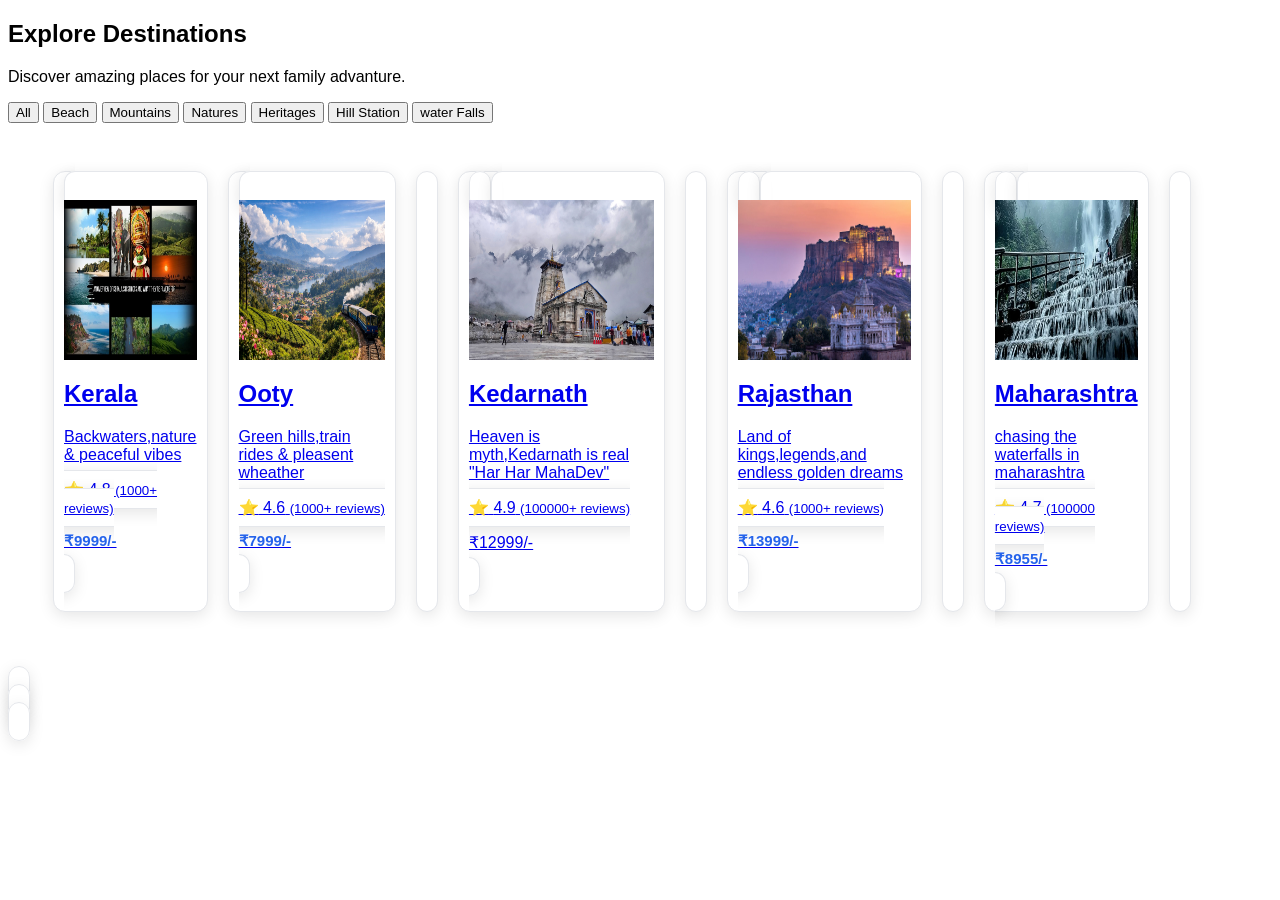
==== pages/destinations.html @ 9bf65f1f "destinationcards" ====
<!DOCTYPE html>
<html lang="en">
<head>
    <meta charset="UTF-8">
    <meta name="viewport" content="width=device-width, initial-scale=1.0">
    <title>Destination-FamilyTrip</title>
    <link rel="stylesheet" href="../css/style.css">
</head>
<body>
    <main>
        <section class="destinations-page">
            <h1>Explore Destinations</h1>

            <p>
                Discover amazing places for your next family advanture.
            </p>

            <div class="destinations-categories">
                <button>All</button>
                <button>Beach</button>
                <button>Mountains</button>
                <button>Natures</button>
                <button>Heritages</button>
                <button>Hill Station</button>
                <button>water Falls</button>
            </div>

            <!-------------destination-cards----------->
            <div class="destination-container">
            <div class="destination-card">
                <a href="kerala.html" class="destination-card">
                    <img src="../images/destinations/kerala.jpg" alt="kerala">
                    <h2>Kerala</h2>
                    <p>Backwaters,nature & peaceful vibes</p>
                    <span>⭐</span>
                    <span>4.8</span>
                    <small>(1000+  reviews)</small>
                    <p class="price">₹9999/-</p>
                    </a>
            </div>
            
            <div class="destination-card"> 
                <a href="ooty.html" class="destination-card">
                    <img src="../images/destinations/ooty.png" alt="Ooty">
                    <h2>Ooty</h2>
                    <p>Green hills,train rides & pleasent wheather</p>
                    <span>⭐</span>
                    <span>4.6</span>
                    <small>(1000+ reviews)</small>
                    <p class="price">₹7999/-</p>
            </div>
            
            <div class="destination-card">
                <a href="kedarnath.html" class="destination-card">
                    <img
                    src="../images/destinations/kedarnath.png"
                    alt="Kedarnath">
                   <h2>Kedarnath</h2>
                   <p>Heaven is myth,Kedarnath is real "Har Har MahaDev"</p>
                   <span>⭐</span>
                   <span>4.9</span>
                   <small>(100000+ reviews)</small>
                   <p class="'price">₹12999/-</p>
            </div>

            <div class="destination-card">
                <a href="rajasthan.html" class="destination-card">
                  <img
                  src="../images/destinations/rajasthan.jpeg"
                  alt="rajasthan">
                 <h2>Rajasthan</h2>
                 <p>Land of kings,legends,and endless golden dreams</p>
                 <span>⭐</span>
                 <span>4.6</span>
                 <small>(1000+ reviews)</small>
                 <p class="price">₹13999/-</p>
            </div>
        
            <div class="destination-card">
                <a href="maharashtra.html" class="destination-card">
                <img
                src="../images/destinations/maharashtra.webp"
                alt="waterfalls">
                <h2>Maharashtra</h2>
                <p>chasing the waterfalls in maharashtra</p>
                <span>⭐</span>
                <span>4.7</span>
                <small>(100000 reviews)</small>
                <p class="price">₹8955/-</p>
            </div>
            </div>
        </section>
    </main>
</body>
</html>
---- css/style.css ----
body{
    font-family:arial,sans-serif;
    box-sizing: border-box;
}

.navbar {
    height: 64px;
    display: flex;
    align-items: center;
    justify-content: space-between;
    padding: 0 6.5%;
    background-color: white;
    border-bottom: 1px solid #e5e7eb;
    box-shadow: 0 1px 4px rgba(0, 0, 0, 0.05);
    position: relative;
    z-index: 10;
}

.logo {
    display: flex;
    align-items: center;
    font-size: 22px;
    font-weight: 700;
    color: #111827;
    white-space: nowrap;
}

.navigation-links {
    display: flex;
    align-items: center;
    gap: 42px;
    list-style: none;
    margin: 0;
    padding: 0;
}

.navigation-links li {
    margin: 0;
    padding: 0;
}

.navigation-links a {
    display: inline-block;
    text-decoration: none;
    font-size: 15px;
    font-weight: 500;
    color: #111827;
    transition: color 0.2s ease;
}

.navigation-links a:hover {
    color: #2563eb;
}

.nav-actions {
    display: flex;
    align-items: center;
    gap: 18px;
}

.theme-btn {
    width: 38px;
    height: 38px;
    display: flex;
    align-items: center;
    justify-content: center;
    padding: 0;
    background-color: white;
    border: 1px solid #e5e7eb;
    border-radius: 50%;
    font-size: 18px;
    cursor: pointer;
    transition: all 0.2s ease;
}

.theme-btn:hover {
    background-color: #f3f4f6;
}

.login-btn {
    display: flex;
    align-items: center;
    justify-content: center;
    background-color: #2563eb;
    color: white;
    border: none;
    border-radius: 7px;
    padding: 9px 22px;
    font-size: 14px;
    font-weight: 600;
    cursor: pointer;
    transition: background-color 0.2s ease;
}

.login-btn:hover {
    background-color: #1d4ed8;
}

.hero {
    min-height: 305px;
    background-image: url("../images/logo/mountain.png");
    background-size: cover;
    background-position: center;
    background-repeat: no-repeat;
    position: relative;
    padding: 48px 6.5% 20px;
    display: block;
}

.hero-content {
    max-width: 650px;
    padding: 0;
    text-align: left;
}

.hero-content h1 {
    margin: 0 0 10px;
    font-size: 40px;
    line-height: 1.2;
    font-weight: 700;
    color: #172554;
}

.hero-content h1 span {
    color: #2563eb;
}

.hero-content p {
    max-width: 580px;
    margin: 0;
    font-size: 15px;
    line-height: 1.6;
    color: #334155;
}

.search-box {
    width: 100%;
    max-width: 1135px;
    margin: 15px auto 0;

    display: flex;
    align-items: center;

    background-color: white;

    padding: 10px;

    border: none;
    border-radius: 50px;
    margin-left: 15px;
    margin-top:40px;
    box-shadow: 0 5px 18px rgba(0, 0, 0, 0.12);

    gap: 0;
}

.search-item {
    display: flex;
    align-items: center;
    gap: 10px;

    padding: 10px 16px;

    min-width: 0;

    border-right: 1px solid #e5e7eb;
}

.search-item:nth-child(1) {
    flex: 1.4;
}

.search-item:nth-child(2) {
    flex: 1;
}

.search-item:nth-child(3) {
    flex: 1;
}

.search-item:nth-child(4) {
    flex: 1.1;

    border-right: none;
}

.search-icon {
    width: 36px;
    height: 36px;

    flex-shrink: 0;

    display: flex;
    align-items: center;
    justify-content: center;

    background-color: #eff6ff;

    border-radius: 50%;

    font-size: 18px;
}

.search-item label {
    display: block;

    margin: 0 0 3px;

    font-size: 13px;
    font-weight: 600;

    color: #111827;

    white-space: nowrap;
}

.search-item input,
.search-item p {
    width: 100%;

    margin: 0;

    font-size: 12px;

    color: #64748b;

    white-space: nowrap;
}

.search-item input {
    min-width: 0;

    padding: 0;

    border: none;
    outline: none;

    background: transparent;
}

.search-item input::placeholder {
    color: #64748b;
    opacity: 1;
}

.search-btn {
    flex: 0 0 105px;

    display: flex;
    align-items: center;
    justify-content: center;

    gap: 8px;

    height: 46px;

    margin-left: 8px;

    border: none;
    border-radius: 8px;

    background-color: #2563eb;

    color: white;

    font-size: 14px;
    font-weight: 600;

    cursor: pointer;

    transition: background-color 0.2s ease;
}

.search-btn:hover {
    background-color: #1d4ed8;
}
@media (max-width: 1000px) {
    .navbar {
        padding: 0 4%;
    }

    .navigation-links {
        gap: 25px;
    }

    .hero {
        padding-left: 4%;
        padding-right: 4%;
    }

    .hero-content h1 {
        font-size: 36px;
    }

    .search-box {
        max-width: 100%;
    }

    .search-item {
        padding: 10px;
    }
}

@media (max-width: 800px) {
    .navigation-links {
        gap: 15px;
    }

    .navigation-links a {
        font-size: 13px;
    }

    .nav-actions {
        gap: 10px;
    }

    .login-btn {
        padding: 8px 16px;
    }

    .hero {
        min-height: auto;
        padding-top: 40px;
        padding-bottom: 25px;
    }

    .hero-content h1 {
        font-size: 32px;
    }

    .search-box {
        flex-wrap: wrap;
        gap: 5px;
    }

    .search-item {
        flex: 1 1 45%;
        border-right: none;
        border-bottom: 1px solid #e5e7eb;
    }

    .search-btn {
        width: 100%;
        margin-top: 5px;
    }
}

@media (max-width: 600px) {
    .navbar {
        height: auto;
        min-height: 64px;
        padding: 12px 5%;
        flex-wrap: wrap;
        gap: 12px;
    }

    .logo {
        font-size: 20px;
    }

    .navigation-links {
        width: 100%;
        order: 3;
        justify-content: center;
        gap: 18px;
        overflow-x: auto;
    }

    .navigation-links a {
        font-size: 12px;
        white-space: nowrap;
    }

    .nav-actions {
        margin-left: auto;
    }

    .hero {
        padding: 35px 5% 25px;
        background-position: center;
    }

    .hero-content {
        max-width: 100%;
    }

    .hero-content h1 {
        font-size: 30px;
    }

    .hero-content p {
        font-size: 14px;
    }

    .search-box {
        width: 100%;
        flex-direction: column;
        padding: 6px;
        border-radius: 10px;
    }

    .search-item {
        width: 100%;
        flex: none;
        border-right: none;
        border-bottom: 1px solid #e5e7eb;
        padding: 12px;
    }

    .search-item:last-of-type {
        border-bottom: none;
    }

    .search-btn {
        width: 100%;
        margin-top: 5px;
    }
}
<!-------------trust--------->
.trust-selection{
    width:70%;
    display:flex;
    justify-content:center;
    align-items: center;
     max-width:1100px;
     margin:10 auto;
     padding: 6px;
     background-color:#f5f5f5 ;
     border-radius:183px;
     box-shadow:0 3px 15px rgba(0, 0, 0, 0.05);
     gap:5px;
     margin-top:50px;
     box-sizing: border-box;
}
.trust-badge{
    display:flex;
    align-items:center;
    justify-content:center;
    padding:10px 15px;
    font-size:14px;
    font-weight:600;
}
.trust-icon{
    font-size:20px;
}
.hero-features {
    display: flex;
    justify-content: center;
    gap: 18px;
    margin-top: 18px;
}

.hero-features > div {
    background: rgba(255, 255, 255, 0.9);
    border-radius: 8px;
    padding: 10px 28px;
    min-width: 150px;
    text-align: center;
    font-size: 14px;
    font-weight: 600;
    color: #17233f;
    box-shadow: 0 2px 8px rgba(0, 0, 0, 0.05);
}
<!------------destination----------->
.destinations-section{
    width:90%;
    max-width:1100px;
    margin:40px auto;
    text-align:left;
}
.destinations-section h2{
    font-size: 24px;
    margin-bottom:20px;
}
.destination-container{
    display: flex;
    gap:20px;
    width:90%;
    flex-direction: row;
    padding:45px;
    margin-bottom: 20px;
}
.destination-card:hover{
    transform:scale(1.08)translateY(-8px);
    box-shadow:0 18px 35px rgba(0,0,0.28);
    background-color: #ffffff;
    z-index:10;
}
.destination-card:has(~.destination-card:hover){
    transform:translateX(5px);
}
.destination-card:hover ~.destination-card{
    transform:translateX(5px);
}
.destination-card{
    background-color:white;
    border-radius:12px;
    border:1px solid #e5e7eb;
    box-shadow:0 4px 15px rgba(0,0,0,0.1);
    text-align:left;
    padding:10px;
    margin-top: 3px;

}
.destination-card img{
    width: 100%;
    height:160px;
    display:block;
}
.image-content{
    padding:12px;
}
.destination-content p{
    margin:0 0 8px;
    font-size:12px;
    color:#666;
    line-height:1.4;
}
.destination-content h3{
    margin:0 0 5px;
    font-size:16px;
}
.rating{
    margin-bottom:10px;
    font-size:13px;
}
.rating small{
    color:#777;
}
.price{
    font-size:15px;
    font-weight:700;
    color:#2563eb;
}
.planner-section{
    width:90%;
    max-width:1100px;
    margin:40px auto;
    padding:10px;
    border:1px solid black;
    border-radius: 12px;
    box-sizing: border-box;
    background:#f6f7f7;
    margin-left: 60px;
    margin-bottom: 50px;
}
.planner-section h2{
    font-size:22px;
    margin:0 0 8px;
    color:#2563eb;
}
.planner-description{
    margin:0 0 8px;
    color:#eaafaf;
    font-size:18px;
}
/* =========================================
   PLAN YOUR TRIP
========================================= */

.planner-section {
    width: auto;
    max-width: 600px;

    margin: 40px 0 50px 0;
    padding: 20px;

    background-color: #eef5ff;

    border: none;
    border-radius: 12px;

    box-sizing: border-box;
}


/* =========================================
   HEADING
========================================= */

.planner-section h2 {
    margin: 0 0 5px 0;

    font-size: 22px;
    font-weight: 700;

    color: #17233f;
}


/* Description */

.planner-description {
    margin: 0 0 20px 0;

    font-size: 13px;

    color: #64748b;
}


/* =========================================
   FORM
========================================= */

.form {
    width: 100%;

    display: grid;

    grid-template-columns: repeat(3, 1fr);

    gap: 15px;

    padding: 15px 0px;

    box-sizing: border-box;
}


/* =========================================
   FORM GROUP
========================================= */

.form-group {
    width: 100%;

    display: flex;

    flex-direction: column;

    gap: 7px;

    min-width: 0;
}


/* =========================================
   LABEL
========================================= */

.form-group label {
    font-size: 12px;

    font-weight: 600;

    color: #17233f;
}


/* =========================================
   INPUT + SELECT
========================================= */

.form-group input,
.form-group select {

    width: 100%;

    height: 42px;

    padding: 10px 12px;

    border: 1px solid #d1d5db;

    border-radius: 6px;

    background-color: white;

    font-family: Arial, sans-serif;

    font-size: 12px;

    color: #374151;

    box-sizing: border-box;

    outline: none;
}


/* Placeholder */

.form-group input::placeholder {
    color: #9ca3af;
}


/* Select text */

.form-group select {
    cursor: pointer;
}


/* Focus */

.form-group input:focus,
.form-group select:focus {
    border-color: #2563eb;

    box-shadow: 0 0 0 2px rgba(37, 99, 235, 0.08);
}


/* =========================================
   CREATE MY TRIP BUTTON
========================================= */

.create-btn {

    grid-column: 1 / -1;

    width: 100%;

    height: 42px;

    margin-top: 3px;

    border: none;

    border-radius: 7px;

    background-color: #2563eb;

    color: white;

    font-size: 13px;

    font-weight: 600;

    cursor: pointer;

    transition: 0.2s ease;
}


.create-btn:hover {
    background-color: #1d4ed8;
}


/* =========================================
   TRIP CONTAINER
========================================= */

.trip-container {

    display: flex;

    justify-content: space-between;

    align-items: flex-start;

    gap: 30px;

    width: 90%;

    max-width: 1200px;

    margin: 0 auto;

    box-sizing: border-box;
}


/* =========================================
   WHY CHOOSE
========================================= */

.why-family {

    width: 50%;

    margin-top: 40px;

    padding: 22px;

    background-color: #f1f9f3;

    border-radius: 12px;

    box-sizing: border-box;
}


/* =========================================
   TABLET
========================================= */

@media (max-width: 1000px) {

    .trip-container {
        flex-direction: column;
    }

    .planner-section,
    .why-family {
        width: 100%;

        max-width: none;

        margin-left: 0;
        margin-right: 0;
    }

}


/* =========================================
   MOBILE
========================================= */

@media (max-width: 650px) {

    .form {
        grid-template-columns: repeat(2, 1fr);
    }

}


/* =========================================
   SMALL MOBILE
========================================= */

@media (max-width: 450px) {

    .form {
        grid-template-columns: 1fr;
    }

    .planner-section {
        padding: 18px;
    }

}
/* =========================================
   WHY CHOOSE FAMILYTRIP
========================================= */

.why-family {
    width: 50%;
    min-height: 230px;

    padding: 27px;

    background-color: #eef8f1;

    border-radius: 12px;

    box-sizing: border-box;

    margin-top: 40px;
}


/* ---------- Heading ---------- */

.why-title {
    display: flex;
    align-items: center;

    gap: 8px;

    margin-bottom: 20px;
}

.star-icon {
    font-size: 20px;
}

.why-title h2 {
    margin: 0;

    font-size: 22px;

    color: #17233f;

    font-weight: 700;
}


/* =========================================
   CARDS
========================================= */

.why-cards {
    display: grid;

    grid-template-columns: repeat(4, 1fr);

    gap: 10px;

    width: 100%;
}


/* ---------- Individual Card ---------- */

.why-card {
    min-height: 140px;

    padding: 35px 20px;

    background-color: rgba(255, 255, 255, 0.8);

    border-radius: 10px;

    box-sizing: border-box;

    text-align: center;

    display: flex;
    flex-direction: column;
    align-items: center;
    
    transition: 0.2s ease;
}


/* ---------- Hover ---------- */

.why-card:hover {
    transform: translateY(-3px);

    box-shadow: 0 6px 15px rgba(0, 0, 0, 0.08);
}


/* ---------- Icon ---------- */

.why-icon {
    width: 40px;
    height: 40px;

    display: flex;

    align-items: center;
    justify-content: center;

    margin-bottom: 10px;

    background-color: #e0f2e7;

    border-radius: 50%;

    font-size: 19px;
}


/* ---------- Card Heading ---------- */

.why-card h3 {
    margin: 0 0 7px;

    font-size: 13px;

    font-weight: 700;

    color: #222;
}


/* ---------- Card Text ---------- */

.why-card p {
    margin: 0;

    font-size: 10px;

    line-height: 1.5;

    color: #777;
}


/* =========================================
   RESPONSIVE
========================================= */

@media (max-width: 1000px) {

    .trip-container {
        flex-direction: column;
    }

    .planner-section,
    .why-family {
        width: 100%;
        margin-left: 0;
    }

}


@media (max-width: 700px) {

    .why-cards {
        grid-template-columns: repeat(2, 1fr);
    }

}


@media (max-width: 500px) {

    .why-cards {
        grid-template-columns: 1fr;
    }

}
.footer{
    width:100%;
    background-color: #1d4ed8;
    color:white;
    padding:25px o 10px;
    box-sizing: border-box;
}
.footer-container{
    width:90%;
    max-width:1100px;
    margin:auto;
    
    display:grid;
    grid-template-columns: 1.5fr 1fr 1fr 1fr 1.5fr;
    gap:25px;
    align-items: starts;
}
.footer-brand h2{
    margin:15px 0 10px;
    font-size:22px;
}
.footer-brand p{
    font-size:13px;
    line-height:1.6;
}
footer h3{
    margin:15px 0 10px;
    font-size:14px;
}
.footer-link{
    display:flex;
    flex-direction:column;
    gap:10px;
}
footer-link a{
    color:white;
    text-decoration: none;
    font-size:13px;
    flex-direction: column;
}
.footer-link a:hover{
    text-decoration:underline;
}
.footer-social p{
    margin:0;
    font-size:20px;
    letter-spacing:5px;
}
.footer-newsletter p{
    margin:0 0 8px;
    font-size:12px;
}
.newsletter-box{
    display:flex;
    width:100%;
}
.newsletter-box input{
    width:100%;
    padding:9px;
    outline:none;
    border:none;
    box-sizing: border-box;
}
newsletter-box button{
    padding: 9px 12px;
    border:none;
    background-color:white;
    color:#1265d8;
    cursor:pointer;
}
footer-bottom{
    text-align:center;
    margin-top:20px;
    padding-top:10px;
    border-top:1px solid rgba(255,255,253,0,25);
}
.footer-bottom p{
    margin:0 400px ;
    font-size:14px;
}
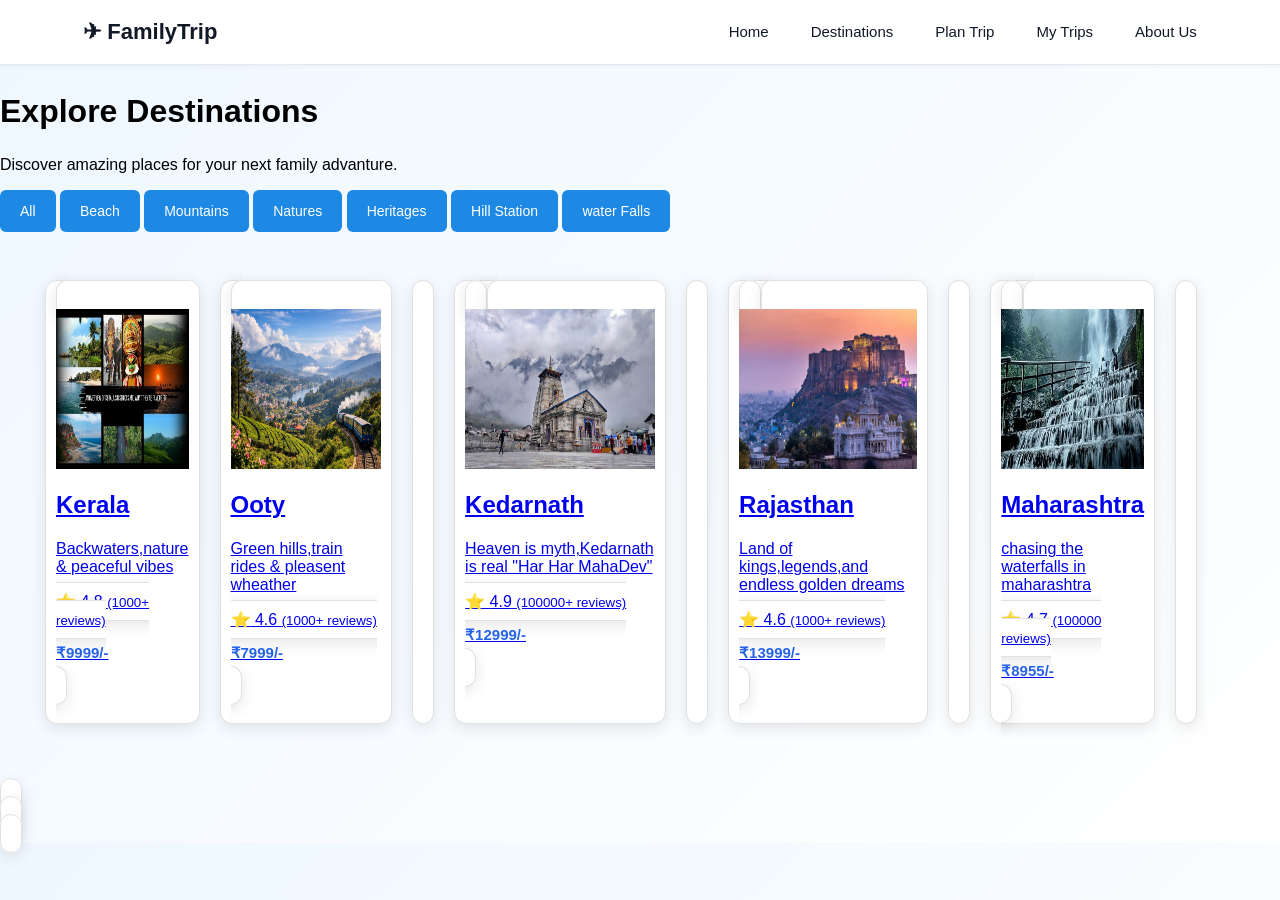
==== commit d6ec7041: "mobile-fitting" ====
--- a/pages/destinations.html
+++ b/pages/destinations.html
@@ -7,6 +7,29 @@
     <link rel="stylesheet" href="../css/style.css">
 </head>
 <body>
+    <header>
+
+    <nav class="navbar">
+
+        <div class="logo">✈ FamilyTrip</div>
+
+        <ul class="navigation-links">
+
+            <li><a href="../index.html">Home</a></li>
+
+            <li><a href="destinations.html">Destinations</a></li>
+
+            <li><a href="plan-trip.html">Plan Trip</a></li>
+
+            <li><a href="my-trip.html">My Trips</a></li>
+
+            <li><a href="about.html">About Us</a></li>
+
+        </ul>
+
+    </nav>
+
+</header>
     <main>
         <section class="destinations-page">
             <h1>Explore Destinations</h1>
@@ -60,7 +83,7 @@
                    <span>⭐</span>
                    <span>4.9</span>
                    <small>(100000+ reviews)</small>
-                   <p class="'price">₹12999/-</p>
+                   <p class="price">₹12999/-</p>
             </div>
 
             <div class="destination-card">
--- a/css/style.css
+++ b/css/style.css
@@ -1,6 +1,20 @@
+:root{
+    --primary-color:#1e88e5;
+    --dark-navy:#1e3a5f;
+    --white:#ffffff;
+    --light-blue:#e3f2fd;
+    --light-green:#e8f5e9;
+    --light-text:var(--gray-text);
+    --border-grey:#e1e1e1;
+}
 body{
     font-family:arial,sans-serif;
     box-sizing: border-box;
+    font-family:Arial,sans-serif;
+    box-sizing:border-box;
+    margin:0;
+    background:linear-gradient(135deg,#eef7ff,#ffffff)
+       
 }
 
 .navbar {
@@ -9,7 +23,7 @@
     align-items: center;
     justify-content: space-between;
     padding: 0 6.5%;
-    background-color: white;
+    background-color:var(--white);
     border-bottom: 1px solid #e5e7eb;
     box-shadow: 0 1px 4px rgba(0, 0, 0, 0.05);
     position: relative;
@@ -1012,7 +1026,7 @@
 }
 .footer{
     width:100%;
-    background-color: #1d4ed8;
+    background-color: #2b5ee9;
     color:white;
     padding:25px o 10px;
     box-sizing: border-box;
@@ -1044,11 +1058,19 @@
     flex-direction:column;
     gap:10px;
 }
-footer-link a{
+.footer-link a{
     color:white;
     text-decoration: none;
     font-size:13px;
     flex-direction: column;
+}
+
+.Quick-link{
+    display:block;
+    display: flex;
+    justify-content: center;
+    align-content: center;
+    margin-left: -50px;
 }
 .footer-link a:hover{
     text-decoration:underline;
@@ -1073,20 +1095,539 @@
     border:none;
     box-sizing: border-box;
 }
-newsletter-box button{
+.newsletter-box button{
     padding: 9px 12px;
     border:none;
     background-color:white;
     color:#1265d8;
     cursor:pointer;
 }
-footer-bottom{
+.footer-bottom{
     text-align:center;
     margin-top:20px;
     padding-top:10px;
     border-top:1px solid rgba(255,255,253,0,25);
 }
 .footer-bottom p{
-    margin:0 400px ;
+    margin:0 400px;
     font-size:14px;
-}+}
+
+.f-links{
+    display:flex;
+    justify-content: space-evenly;
+    gap:15px;
+}
+.about-me{
+    width:250px;
+}
+<!--------------Kerala Page ----------------->
+
+.kerala-intro,
+.kerala-highlights,
+.things-to-do {
+    max-width: 1100px;
+    margin: 30px auto;
+    padding: 25px;
+}
+
+.kerala-intro h2,
+.kerala-highlights h2,
+.things-to-do h2 {
+    color: #2563eb;
+    margin-bottom: 15px;
+}
+    
+.kerala-intro p {
+    line-height: 1.7;
+    color: #555;
+}
+
+.places {
+    display: grid;
+    grid-template-columns: repeat(4, 1fr);
+    gap: 20px;
+}
+
+
+.place {
+    padding: 20px;
+    background: #f5f7fa;
+    border-radius: 12px;
+}
+
+.place h3 {
+    margin-bottom: 10px;
+}
+
+.place p {
+    color: #666;
+    line-height: 1.5;
+}
+
+.things-to-do li {
+    margin: 10px 0;
+}
+<!-----------------Ooty page ----------------->
+.ooty-intro,
+.ooty-highlights,
+.things-to-do {
+    max-width: 1100px;
+    margin: 30px auto;
+    padding: 25px;
+}
+
+.ooty-intro h2,
+.ooty-highlights h2,
+.things-to-do h2 {
+    color: #2563eb;
+    margin-bottom: 15px;
+}
+.ooty-intro p {
+    line-height: 1.7;
+    color: #555;
+}
+<!-----------------plan-trip page----------------->
+
+/* FINAL PLAN TRIP FIX *//* =================================
+   PLAN TRIP PAGE
+================================= */
+
+.plan-trip-page {
+    width: 90%;
+    max-width: 1000px;
+    margin: 50px auto;
+}
+
+
+/* Header */
+
+.plan-trip-header {
+    margin-bottom: 30px;
+}
+
+.plan-trip-header h1 {
+    margin: 0 0 10px;
+    font-size: 32px;
+    color:var(--dark-navy);
+}
+
+.plan-trip-header p {
+    margin: 0;
+    font-size: 16px;
+    color: #666;
+}
+
+
+/* Trip Box */
+
+.trip-box {
+    width: 100%;
+    padding: 30px;
+    background-color: #ffffff;
+    border: 1px solid #e1e1e1;
+    border-radius: 12px;
+    box-sizing: border-box;
+}
+
+.trip-box h2 {
+    margin: 0 0 25px;
+    font-size: 24px;
+    color: var(--dark-navy);
+}
+
+
+/* Two-column layout */
+
+.trip-details {
+    display: grid;
+    grid-template-columns: 1fr 1fr;
+    gap: 25px 30px;
+}
+
+
+/* Individual field */
+
+.trip-field {
+    width: 100%;
+    display: flex;
+    flex-direction: column;
+    gap: 8px;
+}
+
+
+/* Labels */
+
+.trip-field label {
+    font-size: 14px;
+    font-weight: 600;
+    color: #333;
+}
+
+
+/* Input and Select */
+
+.trip-field input,
+.trip-field select {
+    width: 100%;
+    height: 42px;
+    padding: 0 12px;
+    box-sizing: border-box;
+
+    border: 1px solid #ccc;
+    border-radius: 6px;
+
+    background-color: #fff;
+    font-size: 14px;
+    color: #333;
+
+    outline: none;
+}
+
+
+/* Placeholder */
+
+.trip-field input::placeholder {
+    color: #999;
+}
+
+
+/* Focus */
+
+.trip-field input:focus,
+.trip-field select:focus {
+    border-color: var(--primary-blue);
+}
+
+
+/* Mobile */
+
+@media (max-width: 600px) {
+
+    .plan-trip-page {
+        width: 90%;
+        margin: 30px auto;
+    }
+
+    .plan-trip-header h1 {
+        font-size: 26px;
+    }
+
+    .trip-box {
+        padding: 20px;
+    }
+
+    .trip-details {
+        grid-template-columns: 1fr;
+        gap: 20px;
+    }
+
+}
+.my-trips-page{
+    width:90%;
+    max-width:1100px;
+    margin:50px auto;
+}
+.my-trips-page h1{
+    margin-bottom:10px;
+    color:#1e3a5f;
+}
+.my-trips-page p{
+    color:var(--gray-text);
+    margin-bottom:30px;
+}
+<!-------------trip-cards---------------->
+.trip-details-cards{
+    display:grid;
+    grid-template-columns: repeat(3, 1fr);
+    gap:20px;
+}
+.trip-details-card{
+    background-color:white;
+    padding:25px;
+    border:1px solid #e1e1e1;
+    border-radius:12px;
+    box-shadow:inset 0 0 10px rgba(0,0,0,0.08);
+}
+.trip-details-card h2{
+    margin:0 0 18px;
+    color:#1e3a5f;
+    font-size:14px;
+}
+.trip-details-card p{
+    margin:0 0 10px;
+    color:#666;
+    font-size:13px;
+}
+.my-trip-card-span{
+    display:inline-block;
+    margin-top:15px;
+    padding:6px 12px;
+    background-color:#e8f5e9;
+    color:#2e7d32;
+    border-radius:20px;
+    font-size:12px;
+    font-weight:600;
+}
+<!---------about us page--------------->
+.about-page{
+    width:90%;
+    max-width:1000px;
+    margin:50px auto;
+}
+.about-page h1{
+    margin-bottom:10px;
+    color:#1e3a5f;
+    text-align:center;
+    font-size:32px;
+}
+.about-page p{
+    margin:0 auto 35px;
+    max-width:700px;
+    text-align:center;
+    color:#666;
+    font-size:16px;
+    line-height:1.6;
+}
+.about-section{
+    background-color:#ffffff;
+    padding:25px;
+    margin-bottom:20px;
+    border:1px solid #e1e1e1;
+    border-radius:12px;
+    box-shadow:0 3px 10px rgba(0,0,0,0.08);
+}
+.about-section h2{
+    margin:0 0 12px;
+    color:#1e3a5f;
+    font-size:15px;
+}
+.about-section p{
+    margin:0;
+    padding-left:20px;
+}
+.about-section ul{
+    margin:0;
+    color:#555;
+    font-size:15px;
+}
+.about-section li{
+    margin-bottom:10px;
+    color:#555;
+    font-size:15px;
+}
+h1{
+    font-size:32px;
+    line-height:1.2;
+}
+h2{
+    font-size:24px;
+    line-height:1.3;
+}
+h3{
+    font-size:20px;
+    line-height:1.4;
+}
+h4{
+    font-size:15px;
+    line-height:1.6;
+}
+button{
+    height:42px;
+    padding:0 20px;
+    border:none;
+    border-radius:6px;
+    background-color:#1e88e5;
+    color:white;
+    font-size:14px;
+    cursor:pointer;
+}
+.trip-details-card,
+.destination-card,
+.feature-card{
+    border-radius:12px;
+    border:1px solid #e1e1e1;
+    background-color:#ffffff;
+}
+@media(max-width: 600px){
+    .destination-container{
+        flex-direction:column;
+        width:100%;
+        padding:10px;
+        gap:20px;
+        box-sizing: border-box;
+    }
+    .destinaton-card{
+        width:100%;
+        box-sizing: border-box;
+    }
+}
+@media(max-width:600px){
+    .trip-details{
+        grid-template-columns:1fr;
+        gap:20px;
+    }
+}
+/* =========================
+   MOBILE FOOTER
+========================= */
+
+@media (max-width: 600px) {
+
+    .footer {
+        width: 100%;
+        box-sizing: border-box;
+        padding: 30px 20px;
+    }
+
+    .footer-container {
+        width: 100%;
+        display: grid;
+        grid-template-columns: 1fr;
+        gap: 30px;
+        box-sizing: border-box;
+    }
+
+    .footer-brand,
+    .about-me,
+    .footer-social,
+    .footer-newsletter {
+        width: 100%;
+        box-sizing: border-box;
+    }
+
+    .about-me {
+        display: grid;
+        grid-template-columns: 1fr;
+        gap: 20px;
+    }
+
+    .f-links {
+        width: 100%;
+        display: grid;
+        grid-template-columns: 1fr;
+        gap: 10px;
+    }
+
+    .footer-link {
+        width: 100%;
+        box-sizing: border-box;
+    }
+
+    .footer a {
+        display: block;
+        margin-bottom: 8px;
+    }
+
+    .footer p {
+        max-width: 100%;
+        line-height: 1.5;
+    }
+
+}
+@media (max-width: 600px) {
+
+    .search-box {
+        width: 100%;
+        max-width: 100%;
+        box-sizing: border-box;
+    }
+
+    .search-item {
+        width: 100%;
+        max-width: 100%;
+        box-sizing: border-box;
+        min-width: 0;
+    }
+
+    .search-item input {
+        width: auto;
+        max-width: 100%;
+        flex: 1;
+        min-width: 0;
+        box-sizing: border-box;
+    }
+
+}
+@media (max-width: 600px) {
+
+    .hero {
+        width: 100%;
+        min-height: 600px;
+        background-size: cover;
+        background-position: center;
+        background-repeat: no-repeat;
+        box-sizing: border-box;
+    }
+
+}
+
+/* =========================
+   MOBILE - TRUST FEATURES
+========================= */
+
+@media (max-width: 600px) {
+
+    .hero-features {
+        width: 100%;
+        display: grid;
+        grid-template-columns: 1fr;
+        gap: 12px;
+        padding: 10px;
+        box-sizing: border-box;
+    }
+
+    .hero-features > div {
+        width: 100%;
+        min-width: 0;
+        box-sizing: border-box;
+        padding: 15px;
+        text-align: center;
+    }
+
+}
+/* =========================
+   MOBILE SEARCH BOX FIX
+========================= */
+
+@media (max-width: 600px) {
+
+    .search-box .search-item:first-child {
+        width: 100%;
+        max-width: 100%;
+        min-width: 0;
+        box-sizing: border-box;
+        display: flex;
+        align-items: center;
+        gap: 8px;
+        padding: 12px;
+        overflow: hidden;
+    }
+
+    .search-box .search-item:first-child label {
+        font-size: 13px;
+        white-space: nowrap;
+        flex-shrink: 0;
+    }
+
+    .search-box .search-item:first-child .search-icon {
+        flex-shrink: 0;
+    }
+
+    .search-box .search-item:first-child input {
+        width: 100%;
+        min-width: 0;
+        max-width: 100%;
+        box-sizing: border-box;
+        font-size: 13px;
+    }
+
+}
+
+
+
+
+
+    
+
+
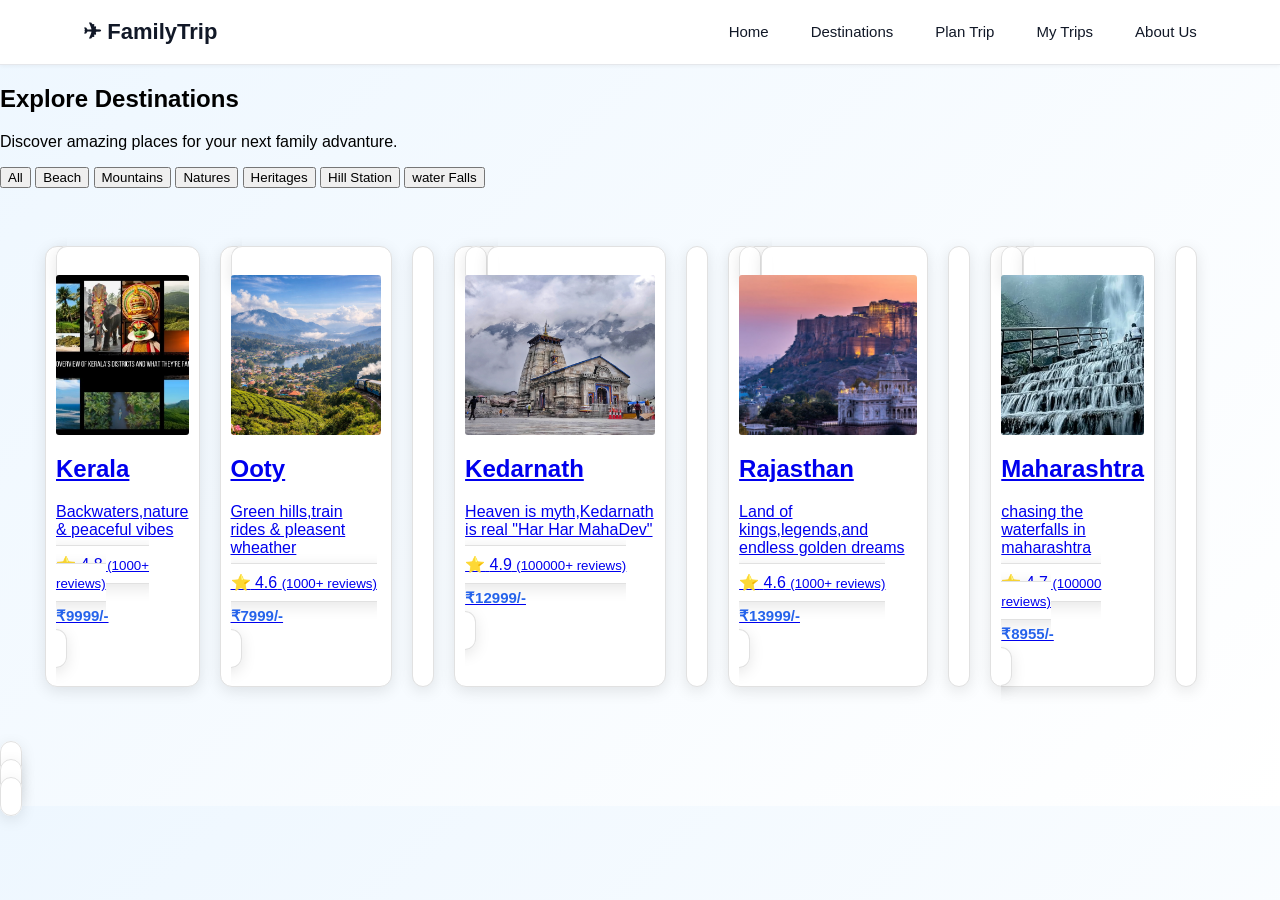
==== commit f5c11ea6: "login page" ====
--- a/pages/destinations.html
+++ b/pages/destinations.html
@@ -39,13 +39,13 @@
             </p>
 
             <div class="destinations-categories">
-                <button>All</button>
-                <button>Beach</button>
-                <button>Mountains</button>
-                <button>Natures</button>
-                <button>Heritages</button>
-                <button>Hill Station</button>
-                <button>water Falls</button>
+                <button class="desti-btn">All</button>
+                <button class="desti-btn">Beach</button>
+                <button class="desti-btn">Mountains</button>
+                <button class="desti-btn">Natures</button>
+                <button class="desti-btn">Heritages</button>
+                <button class="desti-btn">Hill Station</button>
+                <button class="desti-btn">water Falls</button>
             </div>
 
             <!-------------destination-cards----------->
--- a/css/style.css
+++ b/css/style.css
@@ -181,7 +181,7 @@
 }
 
 .search-item:nth-child(1) {
-    flex: 1.4;
+    flex: 2;
 }
 
 .search-item:nth-child(2) {
@@ -493,6 +493,7 @@
     flex-direction: row;
     padding:45px;
     margin-bottom: 20px;
+    margin-top:10px;
 }
 .destination-card:hover{
     transform:scale(1.08)translateY(-8px);
@@ -520,6 +521,8 @@
     width: 100%;
     height:160px;
     display:block;
+    object-fit:cover;
+    border-radius:3px;
 }
 .image-content{
     padding:12px;
@@ -1192,256 +1195,706 @@
 /* FINAL PLAN TRIP FIX *//* =================================
    PLAN TRIP PAGE
 ================================= */
-
-.plan-trip-page {
+/* =================================
+   PLAN TRIP DECORATION
+================================= */
+
+.plan-hero {
+    width: 100%;
+    min-height: 700px;
+
+    padding: 60px 5% 80px;
+
+    box-sizing: border-box;
+
+    background:
+        linear-gradient(
+            rgba(27, 61, 86, 0.72),
+            rgba(35, 130, 193, 0.9)
+        ),
+        url("../images/destinations/kedarnath.png");
+
+    background-size: cover;
+    background-position: center;
+    background-repeat: no-repeat;
+}
+
+
+/* ---------- Heading ---------- */
+
+.plan-hero-content {
     width: 90%;
     max-width: 1000px;
-    margin: 50px auto;
-}
-
-
-/* Header */
-
-.plan-trip-header {
+
+    margin: 0 auto 35px;
+}
+
+.plan-small-text {
+    margin: 0 0 12px;
+
+    color: var(--dark-navy);
+
+    font-size: 12px;
+    font-weight: 700;
+
+    letter-spacing: 2px;
+}
+
+.plan-hero-content h1 {
+    margin: 0 0 10px;
+
+    color: var(--dark-navy);
+
+    font-size: 46px;
+    line-height: 1.2;
+}
+
+.plan-subtitle {
+    margin: 0 0 20px;
+
+    color: #40566f;
+
+    font-size: 18px;
+}
+
+
+/* ---------- Quote ---------- */
+
+.plan-quote {
+    display: inline-block;
+
+    padding: 13px 22px;
+
+    background-color: rgba(255, 255, 255, 0.92);
+
+    border-radius: 30px;
+
+    color: var(--dark-navy);
+
+    font-size: 15px;
+    font-weight: 600;
+
+    box-shadow: 0 5px 15px rgba(0, 0, 0, 0.08);
+}
+
+
+/* ---------- Trip Box ---------- */
+
+.plan-hero .trip-box {
+    width: 90%;
+    max-width: 1000px;
+
+    margin: 0 auto;
+
+    padding: 35px;
+
+    box-sizing: border-box;
+
+    background-color: rgba(255, 255, 255, 0.96);
+
+    border: 1px solid #e1e1e1;
+
+    border-radius: 20px;
+
+    box-shadow: 0 12px 35px rgba(0, 0, 0, 0.12);
+}
+
+
+/* ---------- Trip Title ---------- */
+
+.trip-title {
+    display: flex;
+
+    align-items: center;
+
+    gap: 15px;
+
     margin-bottom: 30px;
 }
 
-.plan-trip-header h1 {
+.trip-icon {
+    font-size: 35px;
+}
+
+.trip-title h2 {
+    margin: 0 0 5px;
+
+    color: var(--dark-navy);
+}
+
+.trip-title p {
+    margin: 0;
+
+    color: var(--gray-text);
+
+    font-size: 14px;
+}
+
+
+/* ---------- Form ---------- */
+
+.plan-hero .trip-details {
+    display: grid;
+
+    grid-template-columns: repeat(3, 1fr);
+
+    gap: 25px;
+}
+
+.plan-hero .trip-field {
+    width: 100%;
+
+    display: flex;
+
+    flex-direction: column;
+
+    gap: 8px;
+}
+
+.plan-hero .trip-field label {
+    color: var(--dark-navy);
+
+    font-size: 14px;
+
+    font-weight: 600;
+}
+
+.plan-hero .trip-field input,
+.plan-hero .trip-field select {
+    width: 100%;
+
+    height: 45px;
+
+    padding: 0 14px;
+
+    box-sizing: border-box;
+
+    border: 1px solid #d5dfea;
+
+    border-radius: 8px;
+
+    background-color: #ffffff;
+
+    font-size: 14px;
+
+    color: #555;
+}
+
+.plan-hero .trip-field input:focus,
+.plan-hero .trip-field select:focus {
+    outline: none;
+
+    border-color: var(--primary-blue);
+}
+
+
+/* ---------- Button ---------- */
+
+.plan-button {
+    display: block;
+
+    margin: 35px auto 0;
+
+    min-width: 200px;
+
+    height: 50px;
+
+    padding: 0 25px;
+
+    border: none;
+
+    border-radius: 8px;
+
+    background-color: var(--primary-blue);
+
+    color: rgb(108, 58, 226);
+
+    font-size: 16px;
+
+    font-weight: 600;
+
+    cursor: pointer;
+
+    box-shadow: 0 6px 15px rgba(27, 94, 152, 0.25);
+
+    transition: 0.2s ease;
+}
+
+.plan-button:hover {
+    transform: translateY(-2px);
+
+    box-shadow: 0 10px 20px rgba(123, 123, 232, 0.3);
+}
+
+
+/* ---------- Mobile ---------- */
+
+@media (max-width: 700px) {
+
+    .plan-hero {
+        padding: 40px 20px;
+    }
+
+    .plan-hero-content {
+        width: 100%;
+    }
+
+    .plan-hero-content h1 {
+        font-size: 32px;
+    }
+
+    .plan-subtitle {
+        font-size: 16px;
+    }
+
+    .plan-hero .trip-box {
+        width: 100%;
+
+        padding: 25px 20px;
+    }
+
+    .plan-hero .trip-details {
+        grid-template-columns: 1fr;
+
+        gap: 20px;
+    }
+
+}
+
+<!-------------trip-cards---------------->
+/* =================================
+   MY TRIPS - DECORATION
+================================= */
+
+
+/* ---------- Page Heading ---------- */
+
+.my-trips-page h1 {
     margin: 0 0 10px;
-    font-size: 32px;
-    color:var(--dark-navy);
-}
-
-.plan-trip-header p {
+
+    text-align: center;
+
+    font-size: 38px;
+
+    color: var(--dark-navy);
+}
+
+.my-trips-page > p {
+    max-width: 700px;
+
+    margin: 0 auto 40px;
+
+    text-align: center;
+
+    color: var(--gray-text);
+
+    font-size: 16px;
+
+    line-height: 1.6;
+}
+
+
+/* ---------- Trip Cards Layout ---------- */
+
+.my-trips-page .trip-details-cards {
+    display: grid;
+
+    grid-template-columns: repeat(3, 1fr);
+
+    gap: 25px;
+}
+
+
+/* ---------- Individual Card ---------- */
+
+.my-trips-page .trip-details-card {
+    padding: 25px;
+
+    background: rgba(255, 255, 255, 0.95);
+
+    border: 1px solid #e1e1e1;
+
+    border-radius: 16px;
+
+    box-shadow: 0 6px 20px rgba(0, 0, 0, 0.08);
+
+    box-sizing: border-box;
+
+    transition: 0.25s ease;
+}
+
+
+/* ---------- Card Hover ---------- */
+
+.my-trips-page .trip-details-card:hover {
+    transform: translateY(-6px);
+
+    box-shadow: 0 12px 28px rgba(0, 0, 0, 0.14);
+
+    border-color: var(--primary-blue);
+}
+
+
+/* ---------- Card Heading ---------- */
+
+.my-trips-page .trip-details-card h2 {
+    margin: 0 0 20px;
+
+    color: var(--dark-navy);
+
+    font-size: 20px;
+
+    text-transform: capitalize;
+}
+
+
+/* ---------- Card Details ---------- */
+
+.my-trips-page .trip-details-card p {
+    margin: 10px 0;
+
+    color: var(--gray-text);
+
+    font-size: 14px;
+
+    line-height: 1.5;
+}
+
+
+/* ---------- Small Labels ---------- */
+
+.my-trips-page .trip-details-card p::before {
+    content: "• ";
+
+    color: var(--primary-blue);
+
+    font-weight: bold;
+}
+
+
+/* ---------- Upcoming Badge ---------- */
+
+.my-trips-page .trip-details-card span {
+    display: inline-block;
+
+    margin-top: 12px;
+
+    padding: 7px 14px;
+
+    background-color: var(--light-green);
+
+    color: #2e7d32;
+
+    border-radius: 20px;
+
+    font-size: 12px;
+
+    font-weight: 600;
+}
+
+
+/* ---------- Mobile ---------- */
+
+@media (max-width: 700px) {
+
+    .my-trips-page {
+        width: 90%;
+
+        margin: 35px auto 60px;
+    }
+
+    .my-trips-page h1 {
+        font-size: 30px;
+    }
+
+    .my-trips-page > p {
+        font-size: 14px;
+
+        margin-bottom: 30px;
+    }
+
+    .my-trips-page .trip-details-cards {
+        grid-template-columns: 1fr;
+
+        gap: 20px;
+    }
+
+    .my-trips-page .trip-details-card {
+        padding: 22px;
+    }
+
+}
+/* =================================
+   MY TRIPS - COLORFUL DESIGN
+================================= */
+
+.my-trips-page {
+    background: linear-gradient(135deg, #eef7ff, #ffffff);
+    padding: 35px;
+    border-radius: 20px;
+}
+
+
+/* Heading */
+
+.my-trips-page h1 {
+    color: var(--dark-navy);
+}
+
+
+/* Cards */
+
+.my-trips-page .trip-details-card {
+    position: relative;
+    overflow: hidden;
+
+    background: linear-gradient(135deg, #ffffff, #f5faff);
+
+    border: none;
+
+    box-shadow: 0 6px 20px rgba(30, 136, 229, 0.12);
+}
+
+.my-trips-page .trip-details-card h2 {
+    color: var(--dark-navy);
+}
+
+
+/* Details */
+
+.my-trips-page .trip-details-card p {
+    color: #555;
+}
+
+
+/* Upcoming badge */
+
+.my-trips-page .trip-details-card span {
+    background-color: #e8f5e9;
+    color: #2e7d32;
+}
+
+
+/* Hover */
+
+.my-trips-page .trip-details-card:hover {
+    transform: translateY(-7px);
+
+    box-shadow: 0 14px 30px rgba(30, 136, 229, 0.18);
+}
+/* =================================
+   MY TRIPS - CARD COLORS
+================================= */
+
+.my-trips-page .trip-details-card:nth-child(1) {
+    background: linear-gradient(135deg, #e3f2fd, #ffffff);
+}
+
+.my-trips-page .trip-details-card:nth-child(2) {
+    background: linear-gradient(135deg, #fff3e0, #ffffff);
+}
+
+.my-trips-page .trip-details-card:nth-child(3) {
+    background: linear-gradient(135deg, #f3e5f5, #ffffff);
+}
+
+.my-trips-page .trip-details-card:nth-child(4) {
+    background: linear-gradient(135deg, #e0f7fa, #ffffff);
+}
+
+.my-trips-page .trip-details-card:nth-child(5) {
+    background: linear-gradient(135deg, #e8f5e9, #ffffff);
+}
+
+.my-trips-page .trip-details-card:nth-child(6) {
+    background: linear-gradient(135deg, #ffebee, #ffffff);
+}
+<!---------about us page--------------->
+
+
+
+/* =================================
+   ABOUT US - BEAUTIFUL DESIGN
+================================= */
+
+.about-page {
+    width: 90%;
+    max-width: 1050px;
+    margin: 50px auto 70px;
+}
+
+
+/* ===== MAIN TITLE ===== */
+
+.about-page > h1 {
+    text-align: center;
+    font-size: 36px;
+    color: var(--dark-navy);
+    margin: 0 0 12px;
+}
+
+.about-page > p {
+    max-width: 750px;
+    margin: 0 auto 40px;
+    text-align: center;
+    color: var(--gray-text);
+    font-size: 16px;
+    line-height: 1.7;
+}
+
+
+/* ===== ABOUT SECTIONS ===== */
+
+.about-section {
+    position: relative;
+
+    background: #ffffff;
+
+    padding: 28px 35px;
+
+    margin-bottom: 22px;
+
+    border: 1px solid #e1e1e1;
+
+    border-radius: 12px;
+
+    box-shadow: 0 4px 12px rgba(0, 0, 0, 0.06);
+
+    transition: transform 0.3s ease,
+                box-shadow 0.3s ease;
+}
+
+
+/* Color strip */
+
+.about-section::before {
+    content: "";
+
+    position: absolute;
+
+    left: 0;
+    top: 0;
+
+    width: 6px;
+    height: 100%;
+
+    border-radius: 12px 0 0 12px;
+
+    background: var(--primary-blue);
+}
+
+
+/* Mission */
+
+.about-section:nth-of-type(1)::before {
+    background: #1e88e5;
+}
+
+
+/* Vision */
+
+.about-section:nth-of-type(2)::before {
+    background: #43a047;
+}
+
+
+/* Why FamilyTrip */
+
+.about-section:nth-of-type(3)::before {
+    background: #ff9800;
+}
+
+
+/* Values */
+
+.about-section:nth-of-type(4)::before {
+    background: #9c27b0;
+}
+
+
+/* ===== SECTION HEADING ===== */
+
+.about-section h2 {
+    margin: 0 0 12px;
+
+    color: var(--dark-navy);
+
+    font-size: 22px;
+}
+
+
+/* ===== SECTION TEXT ===== */
+
+.about-section p {
     margin: 0;
-    font-size: 16px;
-    color: #666;
-}
-
-
-/* Trip Box */
-
-.trip-box {
-    width: 100%;
-    padding: 30px;
-    background-color: #ffffff;
-    border: 1px solid #e1e1e1;
-    border-radius: 12px;
-    box-sizing: border-box;
-}
-
-.trip-box h2 {
-    margin: 0 0 25px;
-    font-size: 24px;
-    color: var(--dark-navy);
-}
-
-
-/* Two-column layout */
-
-.trip-details {
-    display: grid;
-    grid-template-columns: 1fr 1fr;
-    gap: 25px 30px;
-}
-
-
-/* Individual field */
-
-.trip-field {
-    width: 100%;
-    display: flex;
-    flex-direction: column;
-    gap: 8px;
-}
-
-
-/* Labels */
-
-.trip-field label {
-    font-size: 14px;
-    font-weight: 600;
-    color: #333;
-}
-
-
-/* Input and Select */
-
-.trip-field input,
-.trip-field select {
-    width: 100%;
-    height: 42px;
-    padding: 0 12px;
-    box-sizing: border-box;
-
-    border: 1px solid #ccc;
-    border-radius: 6px;
-
-    background-color: #fff;
-    font-size: 14px;
-    color: #333;
-
-    outline: none;
-}
-
-
-/* Placeholder */
-
-.trip-field input::placeholder {
-    color: #999;
-}
-
-
-/* Focus */
-
-.trip-field input:focus,
-.trip-field select:focus {
-    border-color: var(--primary-blue);
-}
-
-
-/* Mobile */
+
+    color: var(--gray-text);
+
+    font-size: 15px;
+
+    line-height: 1.7;
+}
+
+
+/* ===== VALUES LIST ===== */
+
+.about-section ul {
+    margin: 5px 0 0;
+
+    padding-left: 22px;
+}
+
+.about-section li {
+    margin-bottom: 10px;
+
+    color: var(--gray-text);
+
+    font-size: 15px;
+}
+
+
+/* ===== HOVER EFFECT ===== */
+
+.about-section:hover {
+    transform: translateY(-4px);
+
+    box-shadow: 0 8px 20px rgba(0, 0, 0, 0.10);
+}
+
+
+/* ===== MOBILE ===== */
 
 @media (max-width: 600px) {
 
-    .plan-trip-page {
+    .about-page {
         width: 90%;
-        margin: 30px auto;
-    }
-
-    .plan-trip-header h1 {
-        font-size: 26px;
-    }
-
-    .trip-box {
-        padding: 20px;
-    }
-
-    .trip-details {
-        grid-template-columns: 1fr;
-        gap: 20px;
-    }
-
-}
-.my-trips-page{
-    width:90%;
-    max-width:1100px;
-    margin:50px auto;
-}
-.my-trips-page h1{
-    margin-bottom:10px;
-    color:#1e3a5f;
-}
-.my-trips-page p{
-    color:var(--gray-text);
-    margin-bottom:30px;
-}
-<!-------------trip-cards---------------->
-.trip-details-cards{
-    display:grid;
-    grid-template-columns: repeat(3, 1fr);
-    gap:20px;
-}
-.trip-details-card{
-    background-color:white;
-    padding:25px;
-    border:1px solid #e1e1e1;
-    border-radius:12px;
-    box-shadow:inset 0 0 10px rgba(0,0,0,0.08);
-}
-.trip-details-card h2{
-    margin:0 0 18px;
-    color:#1e3a5f;
-    font-size:14px;
-}
-.trip-details-card p{
-    margin:0 0 10px;
-    color:#666;
-    font-size:13px;
-}
-.my-trip-card-span{
-    display:inline-block;
-    margin-top:15px;
-    padding:6px 12px;
-    background-color:#e8f5e9;
-    color:#2e7d32;
-    border-radius:20px;
-    font-size:12px;
-    font-weight:600;
-}
-<!---------about us page--------------->
-.about-page{
-    width:90%;
-    max-width:1000px;
-    margin:50px auto;
-}
-.about-page h1{
-    margin-bottom:10px;
-    color:#1e3a5f;
-    text-align:center;
-    font-size:32px;
-}
-.about-page p{
-    margin:0 auto 35px;
-    max-width:700px;
-    text-align:center;
-    color:#666;
-    font-size:16px;
-    line-height:1.6;
-}
-.about-section{
-    background-color:#ffffff;
-    padding:25px;
-    margin-bottom:20px;
-    border:1px solid #e1e1e1;
-    border-radius:12px;
-    box-shadow:0 3px 10px rgba(0,0,0,0.08);
-}
-.about-section h2{
-    margin:0 0 12px;
-    color:#1e3a5f;
-    font-size:15px;
-}
-.about-section p{
-    margin:0;
-    padding-left:20px;
-}
-.about-section ul{
-    margin:0;
-    color:#555;
-    font-size:15px;
-}
-.about-section li{
-    margin-bottom:10px;
-    color:#555;
-    font-size:15px;
-}
-h1{
-    font-size:32px;
-    line-height:1.2;
-}
-h2{
-    font-size:24px;
-    line-height:1.3;
-}
-h3{
-    font-size:20px;
-    line-height:1.4;
-}
-h4{
-    font-size:15px;
-    line-height:1.6;
-}
-button{
-    height:42px;
-    padding:0 20px;
-    border:none;
-    border-radius:6px;
-    background-color:#1e88e5;
-    color:white;
-    font-size:14px;
-    cursor:pointer;
-}
+        margin: 30px auto 50px;
+    }
+
+    .about-page > h1 {
+        font-size: 28px;
+    }
+
+    .about-page > p {
+        font-size: 14px;
+        margin-bottom: 30px;
+    }
+
+    .about-section {
+        padding: 23px 25px;
+        margin-bottom: 18px;
+    }
+
+    .about-section h2 {
+        font-size: 20px;
+    }
+
+    .about-section p,
+    .about-section li {
+        font-size: 14px;
+    }
+}
+
 .trip-details-card,
 .destination-card,
 .feature-card{
@@ -1623,6 +2076,176 @@
     }
 
 }
+.feature-card{
+    transition:transform 0.2s ease, box-shadow 0.2s
+    ease;
+}
+.feature-card hover{
+    transform:translateY(-5px);
+    box-shadow:0 8px 20px rgba(0,0,0.12);
+}
+.desti-btn:hover{
+    background-color: #4370eb;
+    cursor:pointer;
+}
+.destination-header {
+    width:90%;
+    margin:0 auto 25px;
+    display:flex;
+    justify-content:space-between;
+    align-items:center;
+}
+.destination-header h2 {
+    margin:0;
+    margin-top: 50px;
+}
+.destination-header a {
+    color:var(--primary-blue);
+    text-decoration:none;
+    font-weight:500;
+    margin-top:60px
+}
+
+.destination-header a:hover {
+    text-decoration:underline;
+    background-color: #e5e8f0;
+}
+
+<!--------login-page--------->
+.login-page{
+    min-height:80vh;
+    display:flex;
+    justify-content:center;
+    align-items: center;
+    padding:50px 5px;
+}
+.login-box{
+    width:50%;
+    max-width:40%;
+    background:#ffffff;
+    padding:25px;
+    border: radius 16px;
+    box-sizing:border-box;
+    box-shadow:0 8px 25px rgba(0,0,0.12);
+}
+.login-box h1{
+    margin:0 0 10px;
+    text-align:center;
+    color:var(--gray-text);
+    margin-bottom:25px;
+}
+.login-box p{
+    text-align:center;
+    color:var(--gray-text);
+    margin-bottom:25px;
+}
+.login-box form{
+    display:flex;
+    flex-direction:column;
+}
+.login-box form label{
+    margin-bottom:7px;
+    color:var(--dark-navy);
+    font-weight:600;
+}
+.login-box input[type="email"],
+.login-box input[type="password"]{
+    width:100%;
+    box-sizing:border-box;
+    padding:12px;
+    margin-bottom:18px;
+    border:1px solid var(--border-grey);
+    font-size:14px;
+    outline:none;
+}
+.login-box input[type="email"]:focus,
+.login-box input[type="password"]:focus{
+    border-color:var(--primary-blue);
+}
+.login-options{
+     display:flex;
+     justify-content:space-between;
+     align-items:center;
+     margin-bottom:22px;
+     font-size:14px;
+}
+.login-options label{
+    display:flex;
+    align-items:center;
+    gap:6px;
+    color:var(--gray-text);
+}
+.login-options input[type="checkbox"]{
+    width:auto;
+}
+.login-option a{
+    color:var(--primary-blue);
+    text-decoration:none;
+}
+.login-option:hover{
+    text-decoration:underline;
+}
+.login-box button{
+    width:100%;
+    padding:5px 5px ;
+    border:2px;
+    border-radius:8px;
+    background:var(--primary-blue);
+    color:rgb(38, 62, 203);
+    font-size:16px;
+    font-weight:600;
+    cursor:pointer;
+}
+.login-box button:hover{
+    transform:translateY(-2px);
+    box-shadow:0 5px 12px rgba(30,136,229,0.25);
+    background-color: #488ceb;
+    text-decoration: none;
+}
+.signup-text{
+    margin-top:22px;
+    font-size:14px;
+}
+.signup-text a{
+    color:var(--primary-blue);
+    font-weight:600;
+    text-decoration:none;
+}
+.signup-text a:hover{
+    text-decoration:underline;
+}
+main.login-page{
+    width:100%;
+    min-height:80vh;
+    margin:0;
+    display:flex;
+    justify-content: center;
+    align-items: center;
+    box-sizing:border-box;
+}
+main.login-page .login-box{
+    width:420;
+    max-width:90%;
+    margin:0 auto;
+    box-sizing:border-box;
+}
+
+@media(max-width:600px){
+    .login-page{
+        padding:35px 15px;
+    }
+    .login-box{
+        padding:25px 20px;
+    }
+    .login-box h1{
+        font-size:26px;
+    }
+    .login-options{
+        flex-direction:column;
+        align-items: flex-start;
+        gap:12px;
+    }
+}
 
 
 
